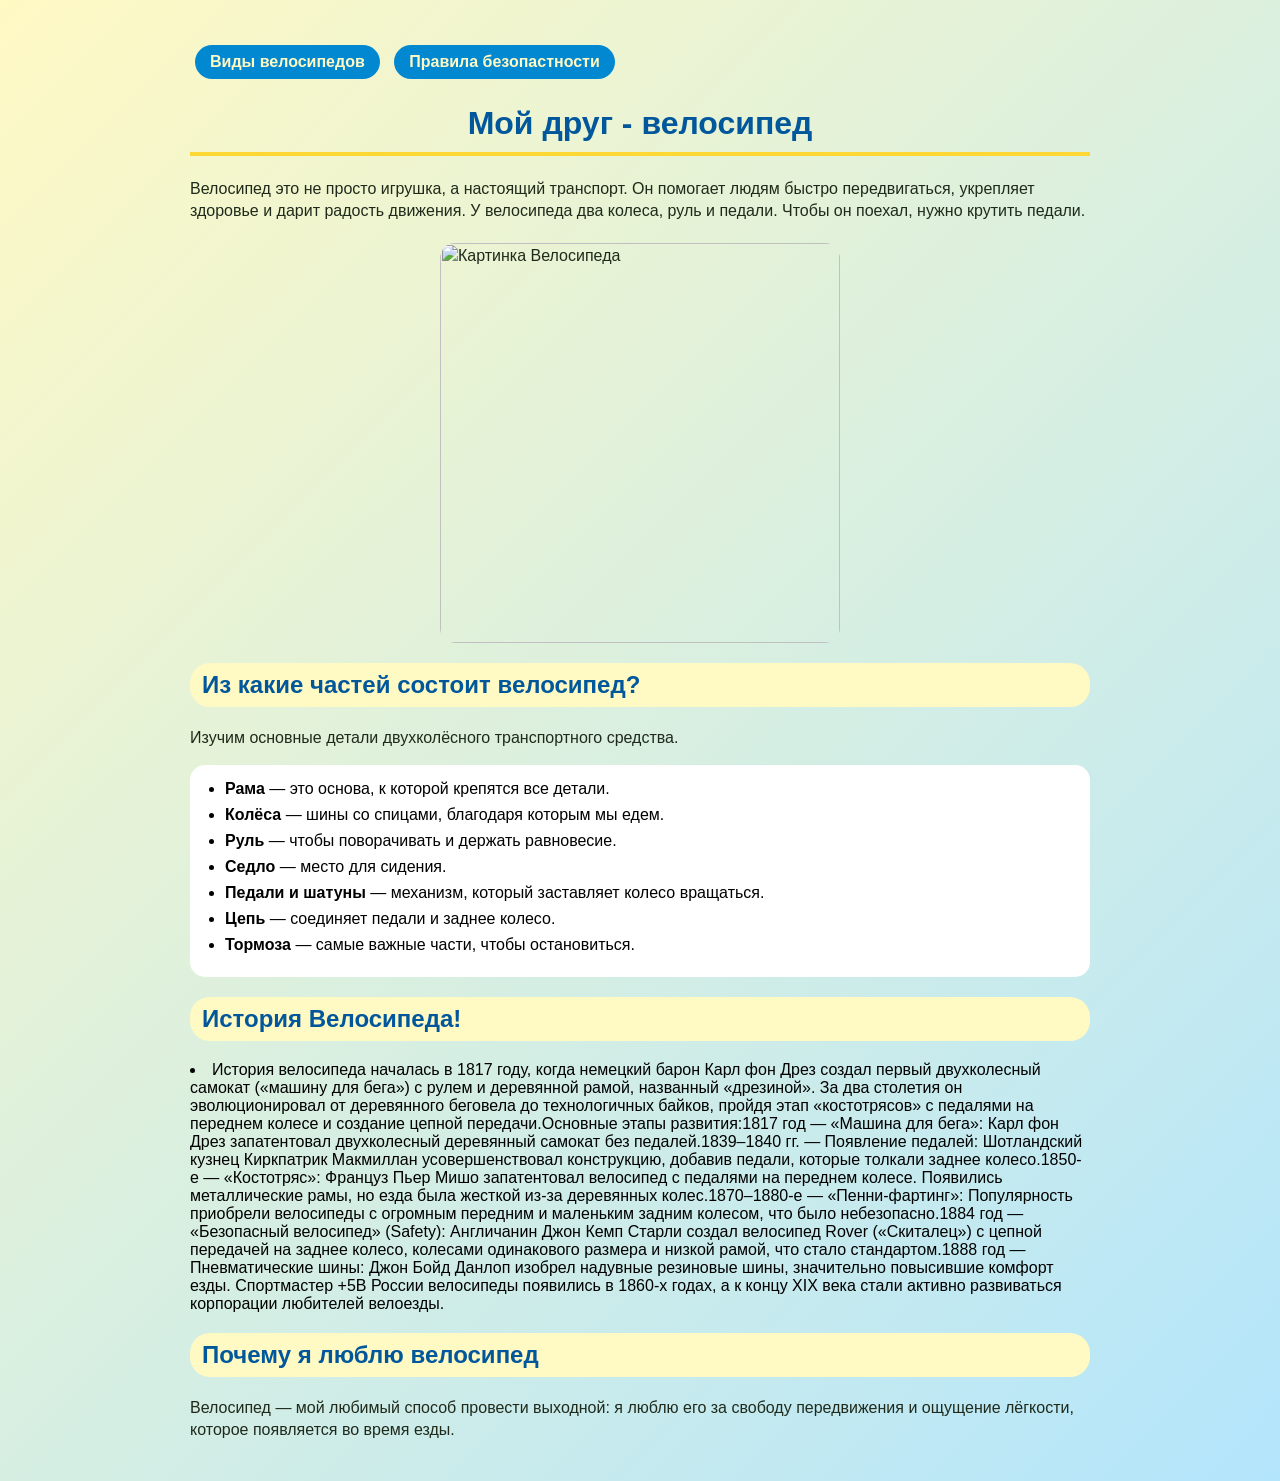
==== index.html @ ef16149e "Add files via upload" ====
<html>
<link rel="stylesheet" href="style.css">
<title>Главная</title>
<a href="page2.html">Виды велосипедов</a>
<a href="page3.html">Правила безопастности</a>
<h1>Мой друг - велосипед</h1>

<p>Велосипед это
 не просто игрушка, а настоящий транспорт.
 Он помогает людям быстро передвигаться, укрепляет здоровье и дарит радость движения.
У велосипеда два колеса, руль и педали.
Чтобы он поехал, нужно крутить педали.
<img src="https://ir.ozone.ru/s3/multimedia-v/6853002907.jpg" 
     alt="Картинка Велосипеда"
	 width="400">

     
<h2>Из какие частей состоит велосипед?</h2>
<p>Изучим основные детали двухколёсного транспортного средства.
<ul>
    <li><strong>Рама</strong> — это основа, к которой крепятся все детали.</li>
    <li><strong>Колёса</strong> — шины со спицами, благодаря которым мы едем.</li>
    <li><strong>Руль</strong> — чтобы поворачивать и держать равновесие.</li>
    <li><strong>Седло</strong> — место для сидения.</li>
    <li><strong>Педали и шатуны</strong> — механизм, который заставляет колесо вращаться.</li>
    <li><strong>Цепь</strong> — соединяет педали и заднее колесо.</li>
    <li><strong>Тормоза</strong> — самые важные части, чтобы остановиться.</li>
</ul>

<h2>История Велосипеда!</h2>
	<li>История велосипеда началась в 1817 году, когда немецкий барон Карл фон Дрез создал первый двухколесный самокат («машину для бега») с рулем и деревянной рамой, названный «дрезиной». За два столетия он эволюционировал от деревянного беговела до технологичных байков, пройдя этап «костотрясов» с педалями на переднем колесе и создание цепной передачи.Основные этапы развития:1817 год — «Машина для бега»: Карл фон Дрез запатентовал двухколесный деревянный самокат без педалей.1839–1840 гг. — Появление педалей: Шотландский кузнец Киркпатрик Макмиллан усовершенствовал конструкцию, добавив педали, которые толкали заднее колесо.1850-е — «Костотряс»: Француз Пьер Мишо запатентовал велосипед с педалями на переднем колесе. Появились металлические рамы, но езда была жесткой из-за деревянных колес.1870–1880-е — «Пенни-фартинг»: Популярность приобрели велосипеды с огромным передним и маленьким задним колесом, что было небезопасно.1884 год — «Безопасный велосипед» (Safety): Англичанин Джон Кемп Старли создал велосипед Rover («Скиталец») с цепной передачей на заднее колесо, колесами одинакового размера и низкой рамой, что стало стандартом.1888 год — Пневматические шины: Джон Бойд Данлоп изобрел надувные резиновые шины, значительно повысившие комфорт езды. Спортмастер +5В России велосипеды появились в 1860-х годах, а к концу XIX века стали активно развиваться корпорации любителей велоезды.</li>

<h2>Почему я люблю велосипед</h2>
<p>Велосипед — мой любимый способ провести выходной:
 я люблю его за свободу передвижения и ощущение лёгкости,
 которое появляется во время езды.</p>
---- style.css ----
body {
    background: linear-gradient(135deg, #FFF9C4 0%, #B3E5FC 100%);
    font-family: Arial, sans-serif;
    max-width: 900px;
    margin: 20px auto;
    padding: 20px;
}

a {
    background-color: #0288D1;
    color: #FFF9C4;
    text-decoration: none;
    padding: 8px 15px;
    border-radius: 30px;
    margin: 5px;
    display: inline-block;
    font-weight: bold;
}

a:hover {
    background-color: #FDD835;
    color: #01579B;
}

h1 {
    color: #01579B;
    text-align: center;
    border-bottom: 4px solid #FDD835;
    padding-bottom: 10px;
}

h2 {
    color: #01579B;
    background-color: #FFF9C4;
    padding: 8px 12px;
    border-radius: 20px;
}

p {
    color: #1f2a1b;
    line-height: 1.4;
}

ul {
    background-color: white;
    padding: 15px 15px 15px 35px;
    border-radius: 15px;
}

li {
    margin-bottom: 8px;
}

img {
    border-radius: 15px;
    display: block;
    margin: 20px auto;
    max-width: 100%;
}
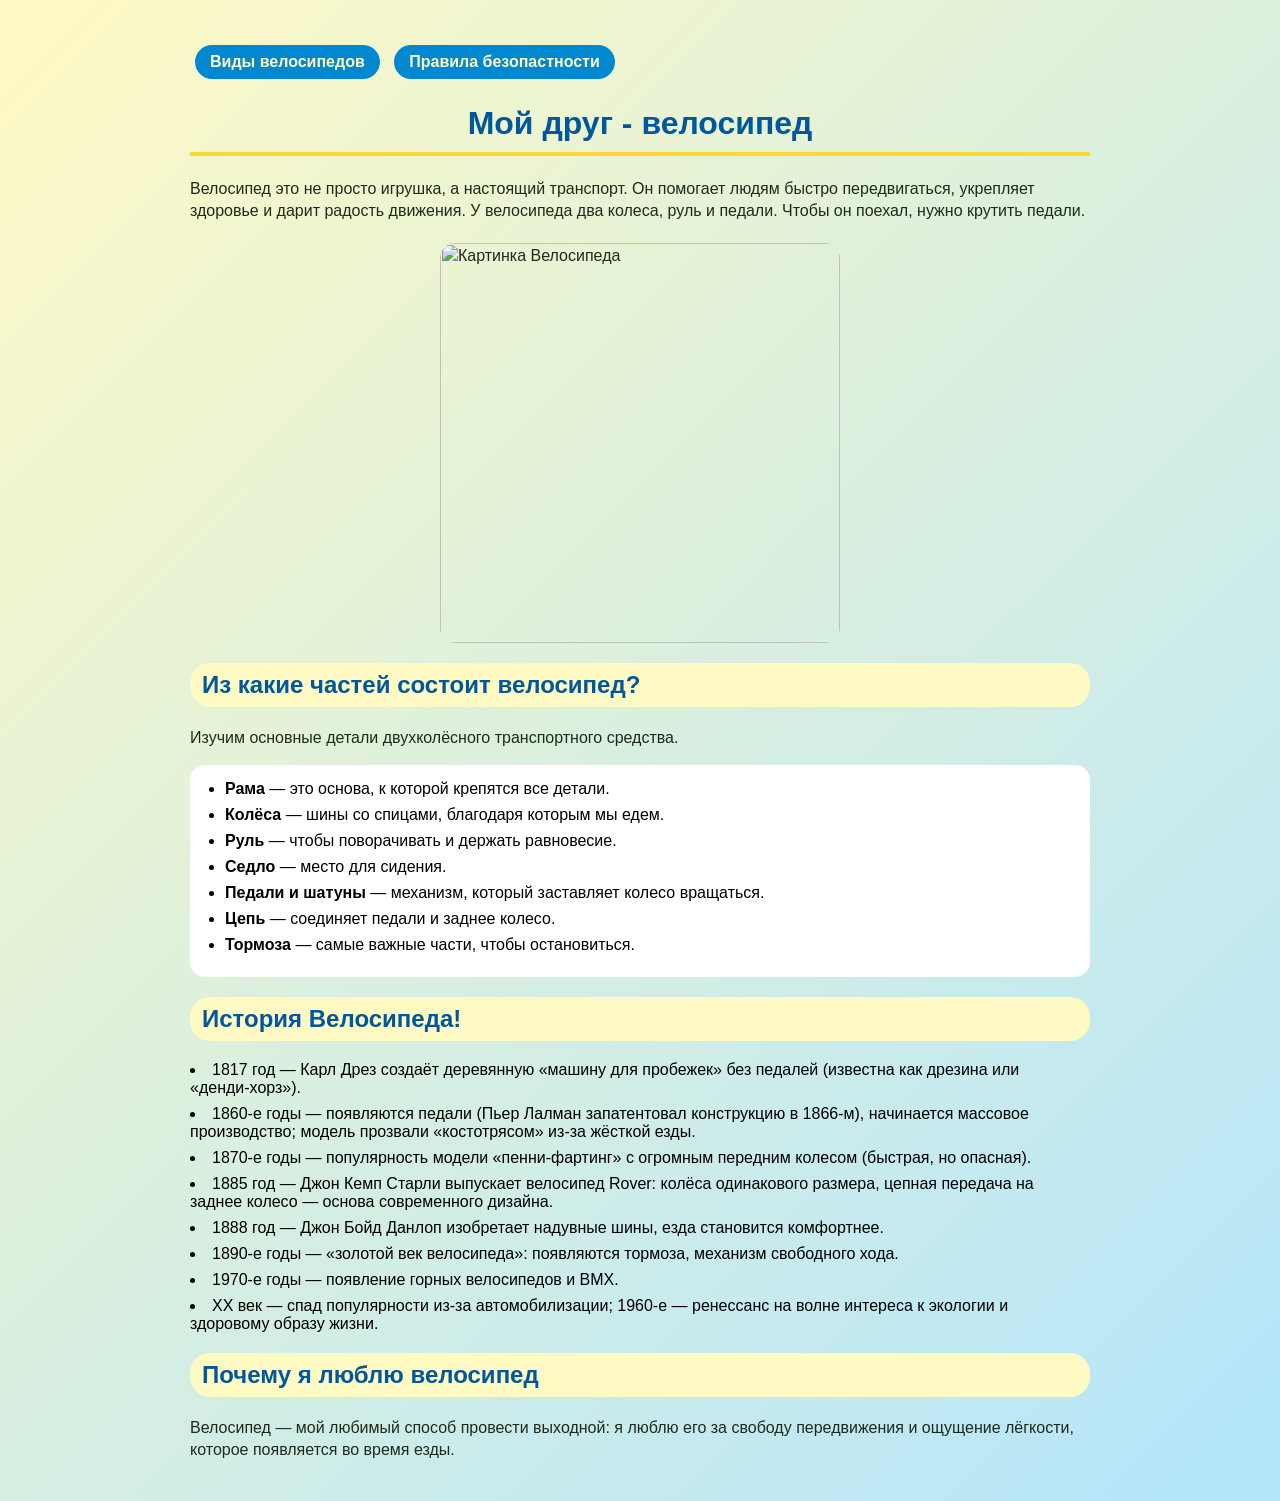
==== commit 09763842: "Add files via upload" ====
--- a/index.html
+++ b/index.html
@@ -28,7 +28,21 @@
 </ul>
 
 <h2>История Велосипеда!</h2>
-	<li>История велосипеда началась в 1817 году, когда немецкий барон Карл фон Дрез создал первый двухколесный самокат («машину для бега») с рулем и деревянной рамой, названный «дрезиной». За два столетия он эволюционировал от деревянного беговела до технологичных байков, пройдя этап «костотрясов» с педалями на переднем колесе и создание цепной передачи.Основные этапы развития:1817 год — «Машина для бега»: Карл фон Дрез запатентовал двухколесный деревянный самокат без педалей.1839–1840 гг. — Появление педалей: Шотландский кузнец Киркпатрик Макмиллан усовершенствовал конструкцию, добавив педали, которые толкали заднее колесо.1850-е — «Костотряс»: Француз Пьер Мишо запатентовал велосипед с педалями на переднем колесе. Появились металлические рамы, но езда была жесткой из-за деревянных колес.1870–1880-е — «Пенни-фартинг»: Популярность приобрели велосипеды с огромным передним и маленьким задним колесом, что было небезопасно.1884 год — «Безопасный велосипед» (Safety): Англичанин Джон Кемп Старли создал велосипед Rover («Скиталец») с цепной передачей на заднее колесо, колесами одинакового размера и низкой рамой, что стало стандартом.1888 год — Пневматические шины: Джон Бойд Данлоп изобрел надувные резиновые шины, значительно повысившие комфорт езды. Спортмастер +5В России велосипеды появились в 1860-х годах, а к концу XIX века стали активно развиваться корпорации любителей велоезды.</li>
+	<li>1817 год — Карл Дрез создаёт деревянную «машину для пробежек» без педалей (известна как дрезина или «денди‑хорз»).
+
+	<li>1860‑е годы — появляются педали (Пьер Лалман запатентовал конструкцию в 1866‑м), начинается массовое производство; модель прозвали «костотрясом» из‑за жёсткой езды.</li>
+
+	<li>1870‑е годы — популярность модели «пенни‑фартинг» с огромным передним колесом (быстрая, но опасная).</li>
+
+	<li>1885 год — Джон Кемп Старли выпускает велосипед Rover: колёса одинакового размера, цепная передача на заднее колесо — основа современного дизайна.</li>
+
+	<li>1888 год — Джон Бойд Данлоп изобретает надувные шины, езда становится комфортнее.</li></li></li>
+
+	<li>1890‑е годы — «золотой век велосипеда»: появляются тормоза, механизм свободного хода.</</li>
+
+	<li>1970‑е годы — появление горных велосипедов и BMX.</li>
+
+	<li>XX век — спад популярности из‑за автомобилизации; 1960‑е — ренессанс на волне интереса к экологии и здоровому образу жизни.</li>
 
 <h2>Почему я люблю велосипед</h2>
 <p>Велосипед — мой любимый способ провести выходной:
